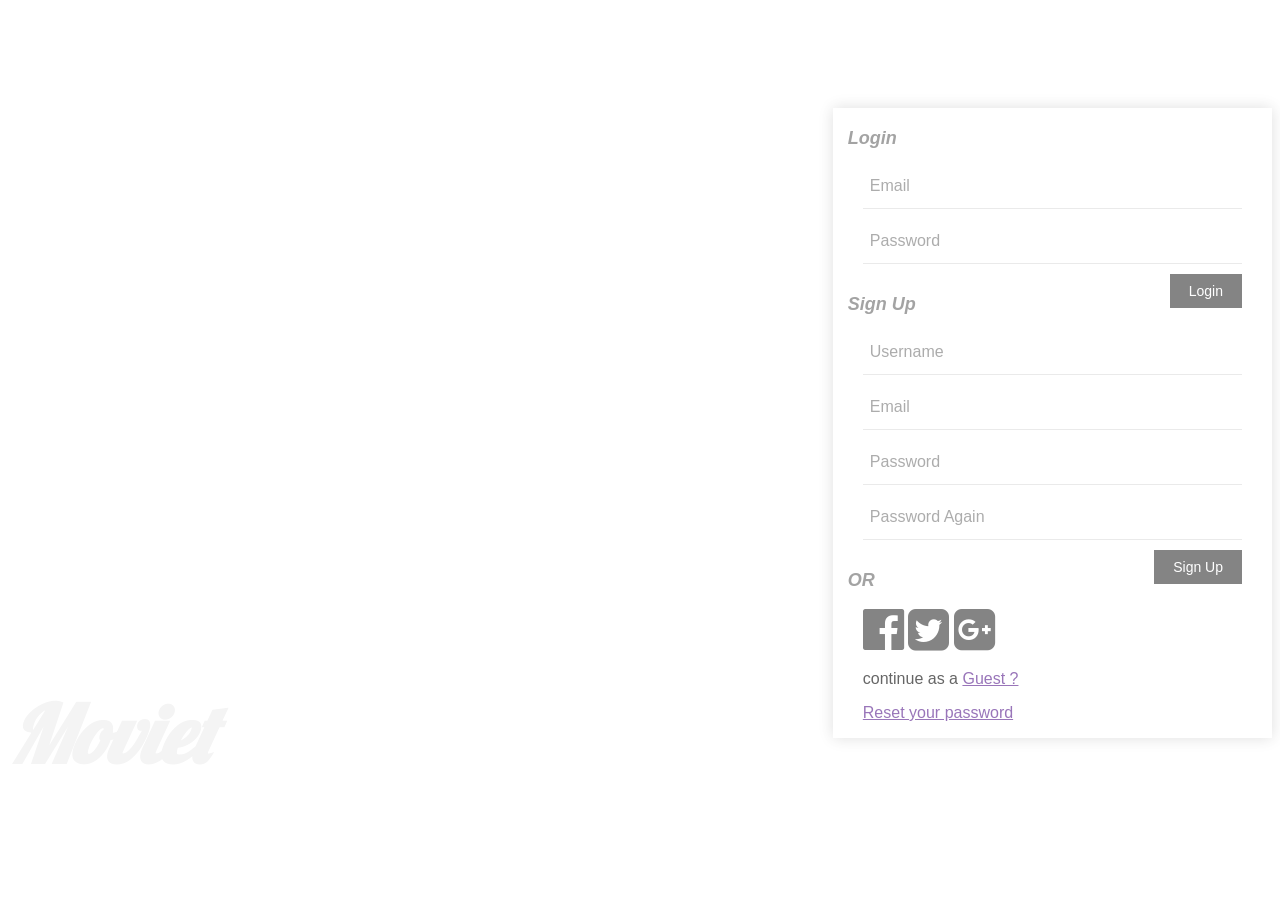
==== index.html @ cf9b783d "Update index.html" ====
<!DOCTYPE html>


 <html>
   <title> 
	moviet
 </title> 
  <head> 
  <link rel="stylesheet" type="text/css" href="a.css">
<link rel="stylesheet" href="https://cdnjs.cloudflare.com/ajax/libs/font-awesome/4.7.0/css/font-awesome.min.css">


<link href="https://fonts.googleapis.com/css?family=Lobster" rel="stylesheet">
<link href="https://fonts.googleapis.com/css?family=Cabin" rel="stylesheet">
 
 </head> 
 <body> 
<video poster="" id="bgvid" playsinline autoplay muted loop>

<source src="https://streamable.com/0yv15" type="video/mp4">

</video>
<div id="ho">
<h1>Moviet</h1>
</div>
<div>
<div class="form-style-8" >
    <h2 id="login">Login </h2>
  <form>
    <input type="email" name="field2" placeholder="Email" size="35" maxlength="30"/>
    <input type="password" name="field3" placeholder="Password" size="35" maxlength="30"/>
    <input type="button" value="Login" />
  </form>

  <h2 id="signup">Sign Up </h2>
  <form>
    <input type="text" name="field1" placeholder="Username" size="35" maxlength="30"/>
    <input type="email" name="field2" placeholder="Email" size="35" maxlength="30"/>
    <input type="password" name="field3" placeholder="Password" size="35" maxlength="30"/>
    <input type="password" name="field4" placeholder="Password Again" size="35" maxlength="30"/>
    <input type="button" value="Sign Up" />
  </form>

   <h2 id="signup">OR</h2>
   <div>
	<i   class="fa fa-facebook-official" style="font-size:48px;color:#333 "></i>

	<i class="fa fa-twitter-square" style="font-size:48px;color:#333 "></i>

	<i class="fa fa-google-plus-square" style="font-size:48px;color:#333 "></i>


   </div>

<footer>
  <p>continue as a <a href="">Guest ?</a> </p>
  <p><a href=""> Reset your password   </a> </p>
</footer>


 </body> 

 </html>
---- a.css ----
video { 
    position: fixed;
    top: 50%;
    left: 50%;
    min-width: 100%;
    min-height: 100%;
    width: auto;
    height: auto;
    z-index: -100;
    transform: translateX(-50%) translateY(-50%);
  background-size: cover;
  transition: 1s opacity;
}

#ho {

    position: absolute;
    top: 70%;
     display: inline-grid;
 	 margin: auto ; 
}
h1{
	 z-index: 10;
	   color: #f4f4f4 ;
	   font-size: 80px ; 
 	 display: inline-grid;
	font-family: 'Lobster', Georgia, Times, serif;
 	     font-style: italic ;
    font-weight:bold;s
 	 margin: auto ; 
}

.form-style-8{
    font-family: 'Open Sans Condensed', arial, sans;
    width: 30%;
    padding-left: 30px;
    padding-right:  30px;
    background: #FFFFFF;
    float: right;
    opacity: 0.6;
    margin: 100px auto;
    box-shadow: 0px 0px 15px rgba(0, 0, 0, 0.22);
    -moz-box-shadow: 0px 0px 15px rgba(0, 0, 0, 0.22);
    -webkit-box-shadow:  0px 0px 15px rgba(0, 0, 0, 0.22);

}
#signup{

    background: #00000;
    opacity: 0.6;
    font-family: 'Open Sans Condensed', sans-serif;
    color: #000000;
    font-size: 18px;
  font-style: italic ;
    font-weight:bold;
    padding-top:50px;
    padding-left: 15px ; 
    margin: -30px -30px 15px -30px;

}
#login{
    background: #00000;
    font-style: italic ;
    font-weight:bold;
    opacity: 0.6;
    font-family: 'Open Sans Condensed', sans-serif;
    color: #000000;
    font-size: 18px;
  font-style: italic ;
    font-weight:bold;
        padding-top:50px;
    padding-left: 15px ; 
    margin: -30px -30px 15px -30px;
}
.form-style-8 input[type="text"],
.form-style-8 input[type="email"],
.form-style-8 input[type="password"],
.form-style-8 select 
{
    box-sizing: border-box;
    -webkit-box-sizing: border-box;
    -moz-box-sizing: border-box;
    outline: none;
    display: inline-grid;
    width: 100%;
    padding: 7px;
    border: none;
    border-bottom: 1px solid #ddd;
    background: transparent;
    margin-bottom: 10px;
    font: 16px Arial, Helvetica, sans-serif;
    height: 45px;
}

.form-style-8 input[type="button"], 
.form-style-8 input[type="submit"]{
    -moz-box-shadow: inset 0px 1px 0px 0px #f2f2f2;
    -webkit-box-shadow: inset 0px 1px 0px 0px #333;
    box-shadow: inset 0px 1px 0px 0px #333;
    background-color: #333;
    border: 1px solid #333;
    display: inline-grid;
    cursor: pointer;
    color: #FFFFFF;
    font-family: 'Open Sans Condensed', sans-serif;
    font-size: 14px;
    padding: 8px 18px;
    text-decoration: none;
    float: right;
}

.form-style-8 input[type="button"]:hover, 
.form-style-8 input[type="submit"]:hover {
    background:linear-gradient(to bottom, #333 5%, #333 100%);
    background-color:#333;
}
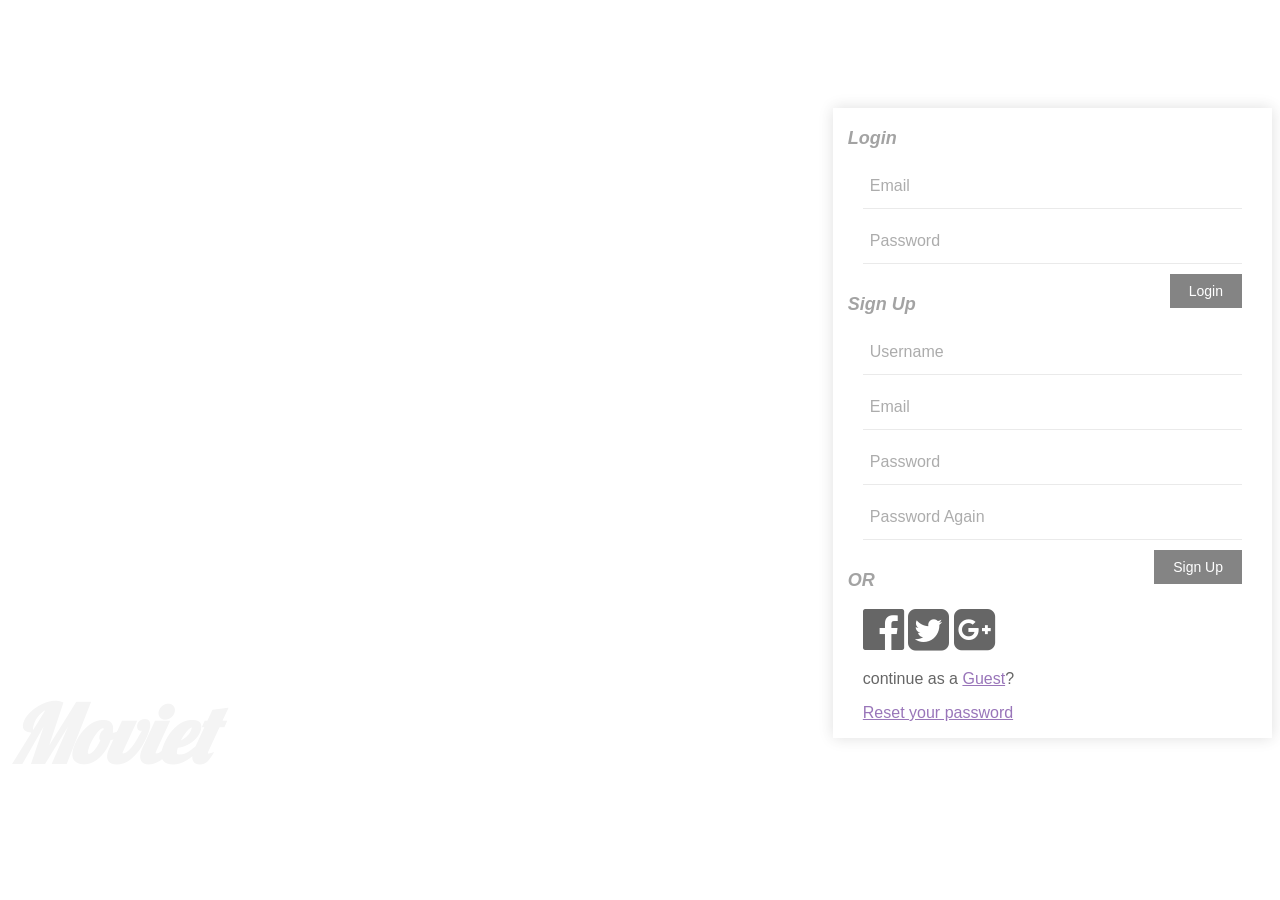
==== commit 08f784f7: "Update index.html" ====
--- a/index.html
+++ b/index.html
@@ -8,8 +8,6 @@
   <head> 
   <link rel="stylesheet" type="text/css" href="a.css">
 <link rel="stylesheet" href="https://cdnjs.cloudflare.com/ajax/libs/font-awesome/4.7.0/css/font-awesome.min.css">
-
-
 <link href="https://fonts.googleapis.com/css?family=Lobster" rel="stylesheet">
 <link href="https://fonts.googleapis.com/css?family=Cabin" rel="stylesheet">
  
@@ -17,7 +15,7 @@
  <body> 
 <video poster="" id="bgvid" playsinline autoplay muted loop>
 
-<source src="https://streamable.com/0yv15" type="video/mp4">
+<source src="firstedit.mp4" type="video/mp4">
 
 </video>
 <div id="ho">
@@ -43,21 +41,23 @@
 
    <h2 id="signup">OR</h2>
    <div>
-	<i   class="fa fa-facebook-official" style="font-size:48px;color:#333 "></i>
+	<i   id="facebook" class="fa fa-facebook-official" style="font-size:48px; "></i>
 
-	<i class="fa fa-twitter-square" style="font-size:48px;color:#333 "></i>
+	<i id ="twitter" class="fa fa-twitter-square" style="font-size:48px; "></i>
 
-	<i class="fa fa-google-plus-square" style="font-size:48px;color:#333 "></i>
+	<i id= "google" class="fa fa-google-plus-square" style="font-size:48px; "></i>
 
 
    </div>
 
 <footer>
-  <p>continue as a <a href="">Guest ?</a> </p>
+  <p>continue as a <a href="">Guest</a>? </p>
   <p><a href=""> Reset your password   </a> </p>
 </footer>
 
-
+<script src='https://code.jquery.com/jquery-3.1.0.min.js'></script>
+<script src="https://ajax.googleapis.com/ajax/libs/jquery/3.2.1/jquery.min.js"></script>
+<script src='a.js'></script>
  </body> 
 
  </html>
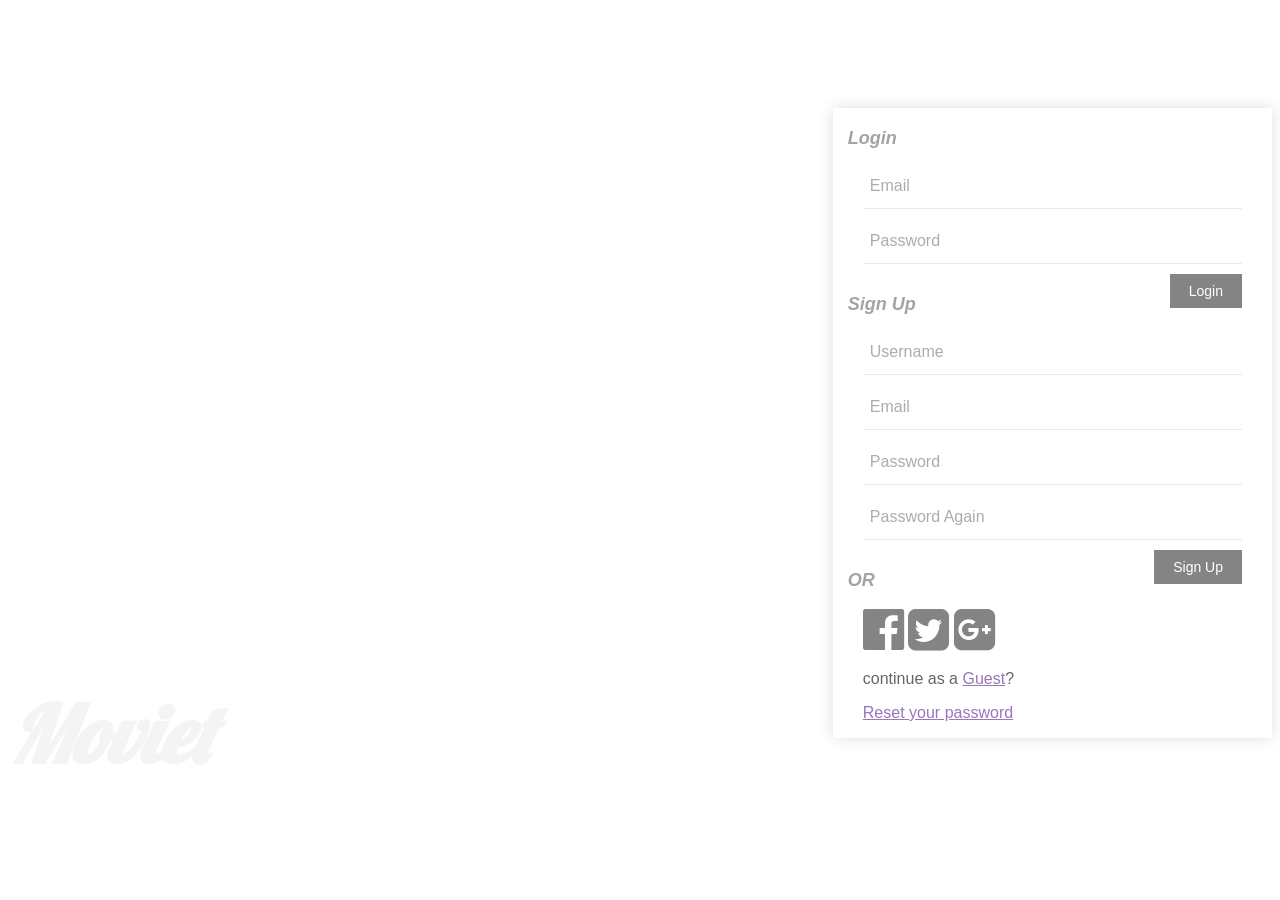
==== commit 8b8b6b98: "Update index.html" ====
--- a/index.html
+++ b/index.html
@@ -15,7 +15,7 @@
  <body> 
 <video poster="" id="bgvid" playsinline autoplay muted loop>
 
-<source src="firstedit.mp4" type="video/mp4">
+<source src="firstedit2.mp4" type="video/mp4">
 
 </video>
 <div id="ho">
--- a/a.css
+++ b/a.css
@@ -29,7 +29,17 @@
     font-weight:bold;s
  	 margin: auto ; 
 }
-
+#facebook
+{
+    color:#333
+}
+#twitter
+{
+    color:#333
+}#google
+{
+    color:#333
+}
 .form-style-8{
     font-family: 'Open Sans Condensed', arial, sans;
     width: 30%;
@@ -113,4 +123,4 @@
 .form-style-8 input[type="submit"]:hover {
     background:linear-gradient(to bottom, #333 5%, #333 100%);
     background-color:#333;
-}+}
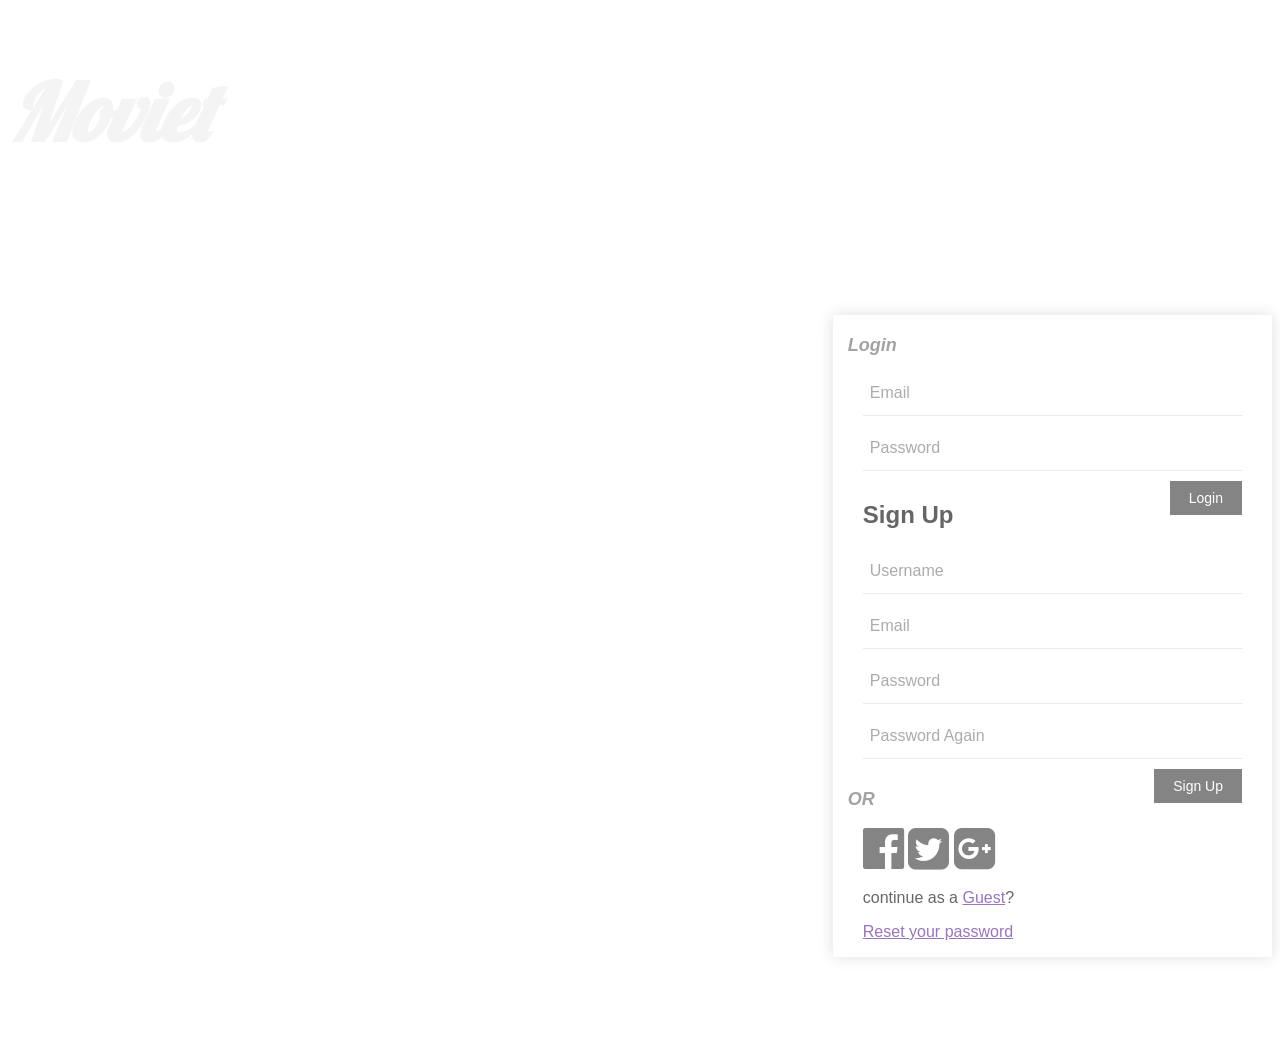
==== commit 5244d846: "Update index.html" ====
--- a/index.html
+++ b/index.html
@@ -15,45 +15,51 @@
  <body> 
 <video poster="" id="bgvid" playsinline autoplay muted loop>
 
-<source src="firstedit2.mp4" type="video/mp4">
+<source src="firstedit.mp4" type="video/mp4">
 
 </video>
-<div id="ho">
+<div id="maintitle">
 <h1>Moviet</h1>
 </div>
+
 <div>
-<div class="form-style-8" >
-    <h2 id="login">Login </h2>
+
+</div>
+
+<div id="firstpage" class="form-style-8">
+
+  <div class="inpform" id="loginform">
+  <h2 id="login">Login </h2>
   <form>
-    <input type="email" name="field2" placeholder="Email" size="35" maxlength="30"/>
-    <input type="password" name="field3" placeholder="Password" size="35" maxlength="30"/>
-    <input type="button" value="Login" />
+    <input id="loginmail" type="email" name="field2" placeholder="Email" size="35" maxlength="30"/>
+    <input id="loginpassword" type="password" name="field3" placeholder="Password" size="35" maxlength="30"/>
+    <input id="loginbutton" type="button" value="Login" />
   </form>
 
-  <h2 id="signup">Sign Up </h2>
-  <form>
-    <input type="text" name="field1" placeholder="Username" size="35" maxlength="30"/>
-    <input type="email" name="field2" placeholder="Email" size="35" maxlength="30"/>
-    <input type="password" name="field3" placeholder="Password" size="35" maxlength="30"/>
-    <input type="password" name="field4" placeholder="Password Again" size="35" maxlength="30"/>
-    <input type="button" value="Sign Up" />
-  </form>
+  </div>
+  <div class="inpform">
+     <h2 >Sign Up </h2> 
+    <form>
+      <input type="text" name="field1" placeholder="Username" size="35" maxlength="30"/>
+      <input type="email" name="field2" placeholder="Email" size="35" maxlength="30"/>
+      <input type="password" name="field3" placeholder="Password" size="35" maxlength="30"/>
+      <input type="password" name="field4" placeholder="Password Again" size="35" maxlength="30"/>
+      <input id="signupbutton" type="button" value="Sign Up" />
+    </form>
+  </div>
+    <div id="socialform" class ="inpform">
+       <h2 id="signup">OR</h2> 
+    <i   id="facebook" class="fa fa-facebook-official" style="font-size:48px; "></i>
 
-   <h2 id="signup">OR</h2>
-   <div>
-	<i   id="facebook" class="fa fa-facebook-official" style="font-size:48px; "></i>
+    <i id ="twitter" class="fa fa-twitter-square" style="font-size:48px; "></i>
 
-	<i id ="twitter" class="fa fa-twitter-square" style="font-size:48px; "></i>
-
-	<i id= "google" class="fa fa-google-plus-square" style="font-size:48px; "></i>
-
-
-   </div>
-
-<footer>
+    <i id= "google" class="fa fa-google-plus-square" style="font-size:48px; "></i>
+</div>
+<div> <!-- footer-->
   <p>continue as a <a href="">Guest</a>? </p>
   <p><a href=""> Reset your password   </a> </p>
-</footer>
+</div>
+</div>
 
 <script src='https://code.jquery.com/jquery-3.1.0.min.js'></script>
 <script src="https://ajax.googleapis.com/ajax/libs/jquery/3.2.1/jquery.min.js"></script>
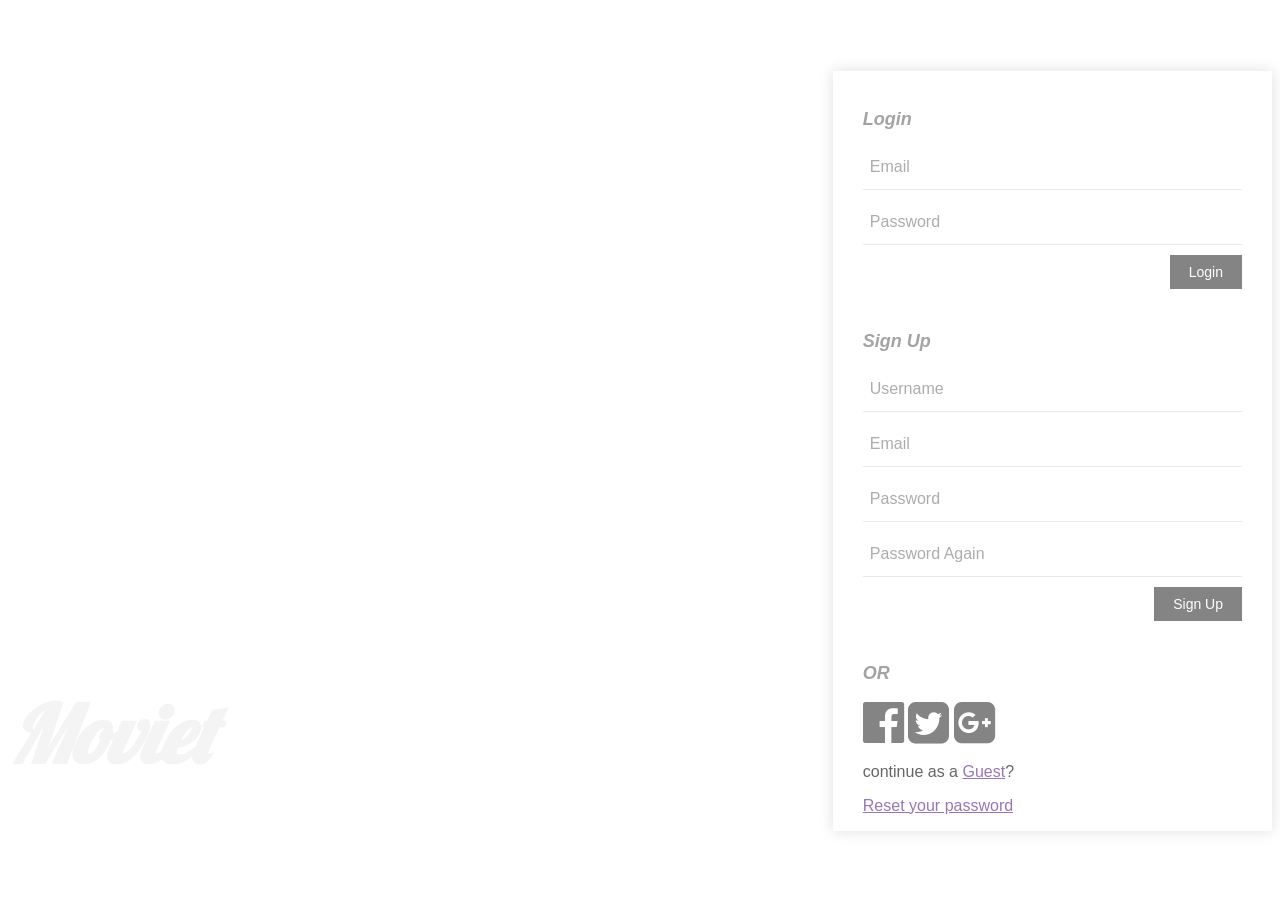
==== commit eb0ad2ec: "Update index.html" ====
--- a/index.html
+++ b/index.html
@@ -15,7 +15,7 @@
  <body> 
 <video poster="" id="bgvid" playsinline autoplay muted loop>
 
-<source src="firstedit.mp4" type="video/mp4">
+<source src="firstedit2.mp4" type="video/mp4">
 
 </video>
 <div id="maintitle">
--- a/a.css
+++ b/a.css
@@ -12,22 +12,29 @@
   transition: 1s opacity;
 }
 
-#ho {
+.inpform{
+    margin-top: 20% ; 
+    display: block;
+}
+#loginform{
+    margin-top: 10%
+
+}
+
+#maintitle {
 
     position: absolute;
     top: 70%;
-     display: inline-grid;
- 	 margin: auto ; 
+     display: inline-block;
+ 	 margin-bottom: : 10% ; 
 }
 h1{
-	 z-index: 10;
-	   color: #f4f4f4 ;
-	   font-size: 80px ; 
- 	 display: inline-grid;
+	z-index: 10;
+	color: #f4f4f4 ;
+	font-size: 80px ; 
 	font-family: 'Lobster', Georgia, Times, serif;
- 	     font-style: italic ;
-    font-weight:bold;s
- 	 margin: auto ; 
+ 	font-style: italic ;
+    font-weight:bold;
 }
 #facebook
 {
@@ -48,40 +55,25 @@
     background: #FFFFFF;
     float: right;
     opacity: 0.6;
-    margin: 100px auto;
+    margin-top: 5%;
     box-shadow: 0px 0px 15px rgba(0, 0, 0, 0.22);
     -moz-box-shadow: 0px 0px 15px rgba(0, 0, 0, 0.22);
     -webkit-box-shadow:  0px 0px 15px rgba(0, 0, 0, 0.22);
+    display: inline-block;
+
 
 }
-#signup{
 
-    background: #00000;
-    opacity: 0.6;
-    font-family: 'Open Sans Condensed', sans-serif;
-    color: #000000;
-    font-size: 18px;
-  font-style: italic ;
-    font-weight:bold;
-    padding-top:50px;
-    padding-left: 15px ; 
-    margin: -30px -30px 15px -30px;
-
-}
-#login{
-    background: #00000;
+h2{
     font-style: italic ;
     font-weight:bold;
     opacity: 0.6;
     font-family: 'Open Sans Condensed', sans-serif;
     color: #000000;
     font-size: 18px;
-  font-style: italic ;
-    font-weight:bold;
-        padding-top:50px;
-    padding-left: 15px ; 
-    margin: -30px -30px 15px -30px;
+
 }
+
 .form-style-8 input[type="text"],
 .form-style-8 input[type="email"],
 .form-style-8 input[type="password"],
@@ -117,6 +109,7 @@
     padding: 8px 18px;
     text-decoration: none;
     float: right;
+
 }
 
 .form-style-8 input[type="button"]:hover, 
